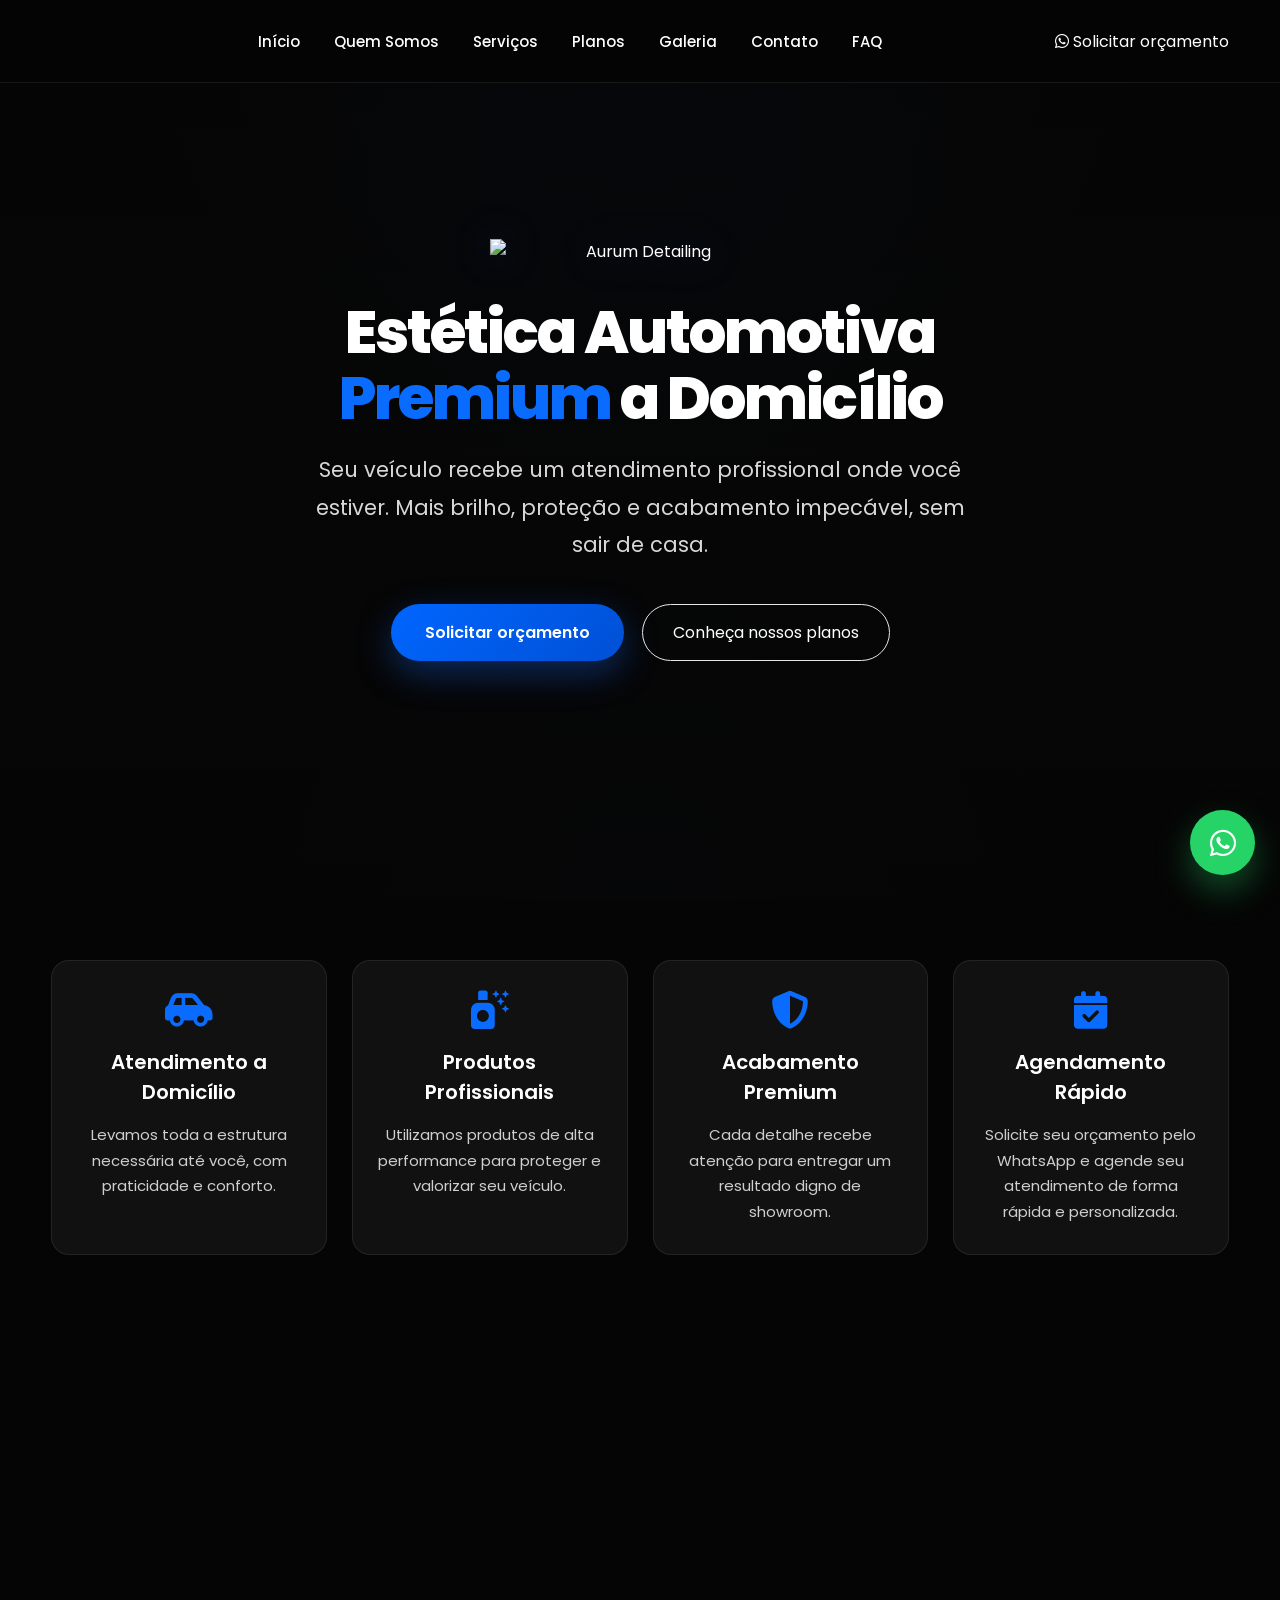
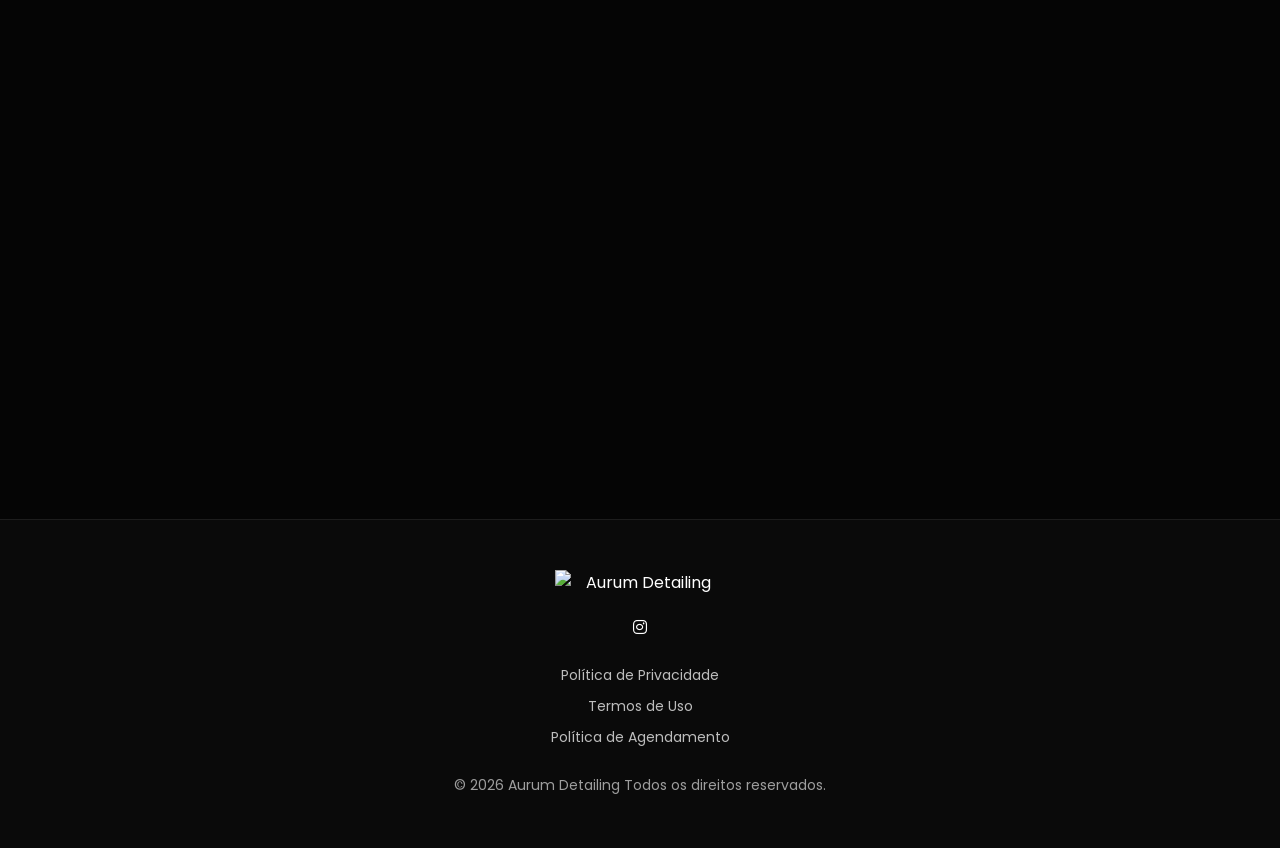
==== index.html @ 786d4e9a "Add files via upload" ====
<!DOCTYPE html>
<html lang="pt-BR">

<head>
<link rel="stylesheet" href="https://cdn.jsdelivr.net/npm/swiper@11/swiper-bundle.min.css">

    <link rel="stylesheet" href="https://cdn.jsdelivr.net/npm/glightbox/dist/css/glightbox.min.css">
<meta charset="UTF-8">

<link rel="icon" type="image/png" href="assets/favicon/favicon.png">

 
<meta name="viewport" content="width=device-width, initial-scale=1.0">

<title>Aurum Detailing | Estética Automotiva Premium</title>

<title>Aurum Detailing Auto Care | Estética Automotiva Premium em São Paulo</title>

<meta name="description" content="Estética automotiva premium a domicílio em São Paulo. Lavagem técnica, higienização interna, polimento técnico, proteção cerâmica e revitalização automotiva com acabamento profissional.">

<meta name="keywords" content="estética automotiva, detalhamento automotivo, lavagem premium, lavagem técnica, polimento técnico, proteção cerâmica, higienização automotiva, revitalização de plásticos, hidratação de couro, Aurum Detailing, São Paulo">

<meta name="author" content="Aurum Detailing Auto Care">

<meta name="robots" content="index, follow">

<meta name="language" content="pt-BR">

<meta name="theme-color" content="#0A6CFF">

<meta name="application-name" content="Aurum Detailing Auto Care">

<meta name="format-detection" content="telephone=no">

<meta property="og:type" content="website">

<meta property="og:title" content="Aurum Detailing Auto Care">

<meta property="og:description" content="Estética automotiva premium a domicílio em São Paulo. Lavagem técnica, polimento e proteção para seu veículo.">

<meta property="og:image" content="assets/og-image.jpg">

<meta property="og:locale" content="pt_BR">

<meta property="og:site_name" content="Aurum Detailing Auto Care">

<meta name="twitter:card" content="summary_large_image">

<meta name="twitter:title" content="Aurum Detailing Auto Care">

<meta name="twitter:description" content="Estética automotiva premium a domicílio.">

<meta name="twitter:image" content="assets/og-image.jpg">

<link rel="stylesheet" href="style.css">

<link rel="preconnect" href="https://fonts.googleapis.com">

<link rel="preconnect" href="https://fonts.gstatic.com" crossorigin>

<link href="https://fonts.googleapis.com/css2?family=Poppins:wght@300;400;500;600;700;800&display=swap" rel="stylesheet">

<link rel="stylesheet"
href="https://cdnjs.cloudflare.com/ajax/libs/font-awesome/6.6.0/css/all.min.css">

</head>

<body>

<header id="header">

<div class="container">

  <a href="#inicio" class="logo">
  

<button
    class="menu-toggle"
    aria-label="Abrir menu de navegação"
    aria-expanded="false"
    aria-controls="menu-principal">

    <i class="fas fa-bars"></i>

</button>

<nav
    id="menu-principal"
    class="menu"
    aria-label="Menu principal">
<ul>

<li><a href="#inicio">Início</a></li>

<li><a href="#sobre">Quem Somos</a></li>

<li><a href="#servicos">Serviços</a></li>

<li><a href="#planos">Planos</a></li>

<li><a href="#galeria">Galeria</a></li>

<li><a href="#contato">Contato</a></li>
  
<li><a href="#faq">FAQ</a></li>

</ul>

</nav>

<a class="btn-whatsapp"

href="https://wa.me/5511932762194?text=Olá,%20gostaria%20de%20um%20orçamento%20para%20meu%20veículo."

target="_blank"
 rel="noopener noreferrer"
       aria-label="Solicitar orçamento pelo WhatsApp">

<i class="fab fa-whatsapp"></i>

Solicitar orçamento

</a>

</div>

</header>

<section id="inicio" class="hero">

    <div class="overlay"></div>

    <div class="container hero-content">

 <img src="https://i.ibb.co/9Hc73z7K/59-AD2-CFE-4613-4-C38-AFF9-AEAA63765-F66.png" class="hero-logo" alt="Aurum Detailing">

        <h1>
Estética Automotiva
<span>Premium</span>
a Domicílio
</h1>

<p>
Seu veículo recebe um atendimento profissional onde você estiver.
Mais brilho, proteção e acabamento impecável, sem sair de casa.
</p>

        <div class="hero-buttons">

            <a class="btn-primary"
            href="https://wa.me/5511932762194?text=Olá,%20vim%20pelo%20site%20da%20Aurum%20e%20gostaria%20de%20um%20orçamento."
            target="_blank"
            rel="noopener noreferrer"
       aria-label="Solicitar orçamento pelo WhatsApp">

            Solicitar orçamento

            </a>

            <a href="#planos"
            class="btn-secondary">

            Conheça nossos planos

            </a>

        </div>

    </div>

</section>

<section class="highlights">

    <div class="container">

        <div class="highlight-card">

            <i class="fas fa-car-side"></i>

            <h3>Atendimento a Domicílio</h3>

            <p>Levamos toda a estrutura necessária até você, com praticidade e conforto.</p>

        </div>

        <div class="highlight-card">

            <i class="fas fa-spray-can-sparkles"></i>

            <h3>Produtos Profissionais</h3>

            <p>Utilizamos produtos de alta performance para proteger e valorizar seu veículo.</p>

        </div>

        <div class="highlight-card">

            <i class="fas fa-shield-alt"></i>

            <h3>Acabamento Premium</h3>

            <p>Cada detalhe recebe atenção para entregar um resultado digno de showroom.</p>

        </div>
<div class="highlight-card">

    <i class="fas fa-calendar-check"></i>

    <h3>Agendamento Rápido</h3>

    <p>Solicite seu orçamento pelo WhatsApp e agende seu atendimento de forma rápida e personalizada.</p>

</div>

    </div>

</section>

  <section id="sobre" class="reveal">

    <div class="container">

        <h2>Quem Somos</h2>

        <div class="about">

            <div class="about-text">

                <p>

                A <strong>Aurum Detailing Auto Care</strong> nasceu com o propósito de oferecer uma experiência premium em estética automotiva.

                </p>

                <p>

                Levamos nossos serviços até você, utilizando produtos profissionais, equipamentos de alta qualidade e técnicas que preservam e valorizam cada detalhe do seu veículo.

                </p>

                <p>

                Nosso compromisso é entregar excelência, confiança e um acabamento que supera expectativas.

                </p>

                <a class="btn-primary"
                href="https://wa.me/5511932762194?text=Olá,%20gostaria%20de%20um%20orçamento."
                target="_blank"
rel="noopener noreferrer"
       aria-label="Solicitar orçamento pelo WhatsApp">
                Solicitar orçamento

                </a>

            </div>

            <div class="about-image">

              <img src="https://i.ibb.co/9Hc73z7K/59-AD2-CFE-4613-4-C38-AFF9-AEAA63765-F66.png" class="hero-logo" alt="Aurum Detailing">
              
            </div>

        </div>

    </div>

</section>

<section id="servicos" class="reveal">

    <div class="container">

        <h2>Nossos Serviços</h2>

        <div class="cards" id="servicesContainer">

        </div>

    </div>

</section>
<section id="planos" class="reveal">

    <div class="container">

        <h2>Planos</h2>

        <div class="pricing" id="plansContainer">

        </div>

    </div>

</section>

<section id="galeria" class="reveal">

    <div class="container">

        <h2>Antes e Depois</h2>

        <div class="swiper aurumSwiper">

            <div class="swiper-wrapper" id="galleryContainer">

            </div>

            <div class="swiper-button-prev"></div>

            <div class="swiper-button-next"></div>

            <div class="swiper-pagination"></div>

        </div>

    </div>

</section>

<section id="contato" class="reveal">

<div class="container">

<h2>Solicite seu orçamento</h2>

<p>

Clique no botão abaixo e fale diretamente conosco.

</p>

<a class="btn-primary"

href="https://wa.me/5511932762194?text=Olá,%20vim%20pelo%20site."

target="_blank"
rel="noopener noreferrer"
       aria-label="Solicitar orçamento pelo WhatsApp">

<i class="fab fa-whatsapp"></i>

Chamar no WhatsApp

</a>

</div>

</section>
  <section id="faq" class="reveal">

    <div class="container">

        <h2>Perguntas Frequentes</h2>

        <p class="faq-subtitle">
            Tire suas principais dúvidas sobre nossos serviços antes de solicitar seu orçamento.
        </p>

        <div class="faq-container" id="faqContainer">

</div>
    </div>

</section>

<footer>

<div class="container">

<img src="https://i.ibb.co/9Hc73z7K/59-AD2-CFE-4613-4-C38-AFF9-AEAA63765-F66.png" alt="Aurum Detailing">

<div class="footer-social">

    <a href="https://www.instagram.com/aurum.detailingauto/"
       target="_blank"
       rel="noopener noreferrer"
       aria-label="Instagram Aurum Detailing">

        <i class="fab fa-instagram"></i>

    </a>

</div>

<div class="footer-links">

    <a href="politica-de-privacidade.html">
        Política de Privacidade
    </a>

    <a href="termos-de-uso.html">
        Termos de Uso
    </a>

    <a href="politica-de-agendamento.html">
        Política de Agendamento
    </a>

</div>

<p>

© 2026 Aurum Detailing

Todos os direitos reservados.

</p>

</div>

</footer>

<div class="floating">

    <a href="https://wa.me/5511932762194?text=Olá,%20gostaria%20de%20um%20orçamento."
       target="_blank"
       aria-label="WhatsApp Aurum Detailing">

        <i class="fab fa-whatsapp"></i>

    </a>
  <div class="back-to-top" aria-label="Voltar ao topo">

    <i class="fas fa-chevron-up"></i>

</div>

<div class="menu-overlay"></div>

 <script src="https://cdn.jsdelivr.net/npm/swiper@11/swiper-bundle.min.js"></script>

<script src="https://cdn.jsdelivr.net/npm/glightbox/dist/js/glightbox.min.js"></script>

<script type="module" src="js/script.js"></script>
  
</body>
</html>
---- style.css ----
/* =====================================================
   AURUM DETAILING
   STYLE.CSS
   PARTE 1
===================================================== */

/* RESET */

*{
    margin:0;
    padding:0;
    box-sizing:border-box;
}

html{
    scroll-behavior:smooth;
}

body{

    font-family:'Poppins',sans-serif;
    background:#050505;
    color:#FFFFFF;
    overflow-x:hidden;

}

/* CORES */

:root{

    --azul:#0A6CFF;
    --azul-hover:#2E85FF;

    --prata:#E6E6E6;
    --cinza:#BDBDBD;

    --preto:#050505;
    --preto-card:#111111;

    --borda:rgba(255,255,255,.08);

}

/* CONTAINER */

.container{

    width:min(1180px,92%);
    margin:auto;

}

/* TÍTULOS */

h1{

    font-size:64px;
    font-weight:700;
    line-height:1.1;

}

h2{

    font-size:40px;
    font-weight:600;
    color:var(--prata);
    margin-bottom:18px;

}

h3{

    font-size:24px;
    font-weight:600;

}

p{

    color:#D8D8D8;
    line-height:1.8;

}

/* LINKS */

a{

    text-decoration:none;
    color:#FFF;

}

/* IMAGENS */

img{

    max-width:100%;
    display:block;

}
/* =====================================================
   HEADER
===================================================== */

header{

    position:fixed;

    top:0;
    left:0;

    width:100%;

    z-index:999;

    background:rgba(5,5,5,.92);

    backdrop-filter:blur(12px);

    border-bottom:1px solid var(--borda);

}

header .container{

    display:flex;

    justify-content:space-between;

    align-items:center;

    height:82px;

}
.logo{

    display:flex;

    align-items:center;

    justify-content:flex-start;

}

.logo img{

    height:105px;
  width:auto;

}

nav ul{

    display:flex;

    gap:34px;

    list-style:none;

}

nav a{

    font-size:15px;

    font-weight:500;

    transition:.3s;

}

nav a:hover{

    color:var(--azul);

}
/* =====================================================
   BOTÕES
===================================================== */
.btn-primary{

    display:inline-flex;

    align-items:center;

    justify-content:center;

    gap:10px;

    padding:16px 34px;

    background:linear-gradient(135deg,#0066FF,#0050D4);

    color:#FFF;

    border-radius:50px;

    font-weight:600;

    transition:.35s;

    
  box-shadow:0 12px 35px rgba(24,110,255,.35);

}

.btn-primary:hover{

    transform:translateY(-5px) scale(1.02);

    box-shadow:0 22px 45px rgba(24,110,255,.45);

}

.btn-secondary{

    border:1px solid var(--prata);

    padding:15px 30px;

    border-radius:50px;

    transition:.3s;

}

.btn-secondary:hover{

    background:var(--prata);

    color:#050505;

}
/* =====================================================
   HERO
===================================================== */

.hero{

    position:relative;

    min-height:100vh;

    display:flex;

    align-items:center;

    justify-content:center;

    overflow:hidden;

    background:
    radial-gradient(circle at top,#186EFF22 0%,transparent 45%),
    radial-gradient(circle at bottom,#0b244722 0%,transparent 35%),
    linear-gradient(180deg,#050505,#0A0A0A 50%,#050505);
}
.hero::before{

content:"";

position:absolute;

top:-250px;

left:50%;

transform:translateX(-50%);

width:700px;

height:700px;

background:radial-gradient(circle,
rgba(24,110,255,.18),
transparent 70%);

filter:blur(60px);

pointer-events:none;
opacity:.35;
filter:blur(90px);
}

.overlay{

    position:absolute;

    inset:0;

    background:linear-gradient(
        rgba(5,5,5,.88),
        rgba(5,5,5,.72)
    );

}
.hero-content{

    position:relative;

    z-index:2;

    width:100%;

    max-width:720px;

    margin:0 auto;

    display:flex;

    flex-direction:column;

    align-items:center;

    justify-content:center;

    text-align:center;

}
.hero-logo{

    width:300px;

    display:block;

    margin:0 auto 35px;

    filter:drop-shadow(0 0 18px rgba(24,110,255,.25));

    animation:float 5s ease-in-out infinite;

}

.hero h1{

    margin-bottom:20px;
  font-size:60px;

line-height:1.1;

font-weight:800;

letter-spacing:-2px;

}

.hero span{

    color:var(--azul);

}

.hero p{
font-size:21px;

    max-width:650px;

    margin:0 auto 40px;

    color:#D8D8D8;

    line-height:1.8;
}

.hero-buttons{

    display:flex;

    gap:18px;

    flex-wrap:wrap;

}
/* =====================================================
   QUEM SOMOS
===================================================== */

section{

    padding:100px 0;

}

.about{

    display:grid;

    grid-template-columns:1fr 1fr;

    gap:60px;

    align-items:center;

}

.about-text p{

    margin-bottom:20px;

}

.about-image img{

    width:100%;

    border-radius:20px;

    border:1px solid var(--borda);

    transition:.35s;

}

.about-image img:hover{

    transform:scale(1.02);

}
/* =====================================================
   SERVIÇOS
===================================================== */


.cards{

    display:grid;

    grid-template-columns:repeat(auto-fit,minmax(260px,1fr));

    gap:30px;

    margin-top:50px;

}

.card{
overflow:hidden;
    background:var(--preto-card);

    border:1px solid rgba(255,255,255,.05);
  box-shadow:0 12px 25px rgba(0,0,0,.18);

    border-radius:18px;

    overflow:hidden;

    text-align:center;

    transition:.35s;

    padding:0;

}

.card:hover{

    transform:translateY(-10px);

    border-color:#186EFF;

    box-shadow:

        0 0 20px rgba(24,110,255,.25),

        0 20px 40px rgba(0,0,0,.45);

}

.card h3{

    margin:25px 25px 15px;

}

.card p{

    margin:0 25px 30px;

    font-size:15px;

    line-height:1.7;

}

.service-image{
  transition:.4s;

    width:100%;

    height:250px;

    object-fit:cover;

    display:block;
  border-radius:18px 18px 0 0;

}
/* =====================================================
   PLANOS
===================================================== */

.pricing{

    display:grid;

    grid-template-columns:repeat(auto-fit,minmax(280px,1fr));

    gap:35px;

    margin-top:60px;

}

.price-card{

    background:var(--preto-card);

    border:1px solid var(--borda);

    border-radius:18px;

    padding:40px;

    text-align:center;

    transition:.35s;

}
.price-card.destaque{

    border:2px solid #186EFF;

    box-shadow:0 0 25px rgba(24,110,255,.25);

    transform:scale(1.03);

}

.price-card:hover{

transform:scale(1.05) translateY(-10px);

    box-shadow:0 0 40px rgba(24,110,255,.45);

}

.price-card h3{

    margin-bottom:25px;
position: relative;
overflow: hidden;
}
.badge{

    position:absolute;

    top:20px;

    right:-28px;

    width:140px;

    padding:7px 0;

    text-align:center;

    background:linear-gradient(135deg,#FFD700,#FFB800);

    color:#111;

    font-size:10px;

    font-weight:800;

    transform:rotate(45deg);

    text-transform:uppercase;

    letter-spacing:.5px;

    box-shadow:0 6px 15px rgba(255,215,0,.25);

}

.price-card ul{

    list-style:none;

    margin-bottom:30px;

}

.price-card li{

    padding:12px 0;

    border-bottom:1px solid rgba(255,255,255,.05);

}

.price-card a{

    display:inline-block;

    margin-top:25px;

    padding:14px 30px;

    background:var(--azul);

    border-radius:40px;

    font-weight:600;

    transition:.3s;

}

.price-card a:hover{

    background:var(--azul-hover);

}

/* =====================================================
   GALERIA
===================================================== */

.gallery{

    display:grid;

    grid-template-columns:repeat(auto-fit,minmax(300px,1fr));

    gap:20px;

    margin-top:50px;

}

.gallery img{

    width:100%;

    height:260px;

    object-fit:cover;

    border-radius:18px;

    border:1px solid var(--borda);

    transition:.35s;

}

.gallery img:hover{

    transform:scale(1.03);

    border-color:var(--azul);

}
/* =====================================================
   CONTATO
===================================================== */

#contato{

    text-align:center;

}

#contato p{

    max-width:700px;

    margin:20px auto 40px;

}
/* =====================================================
   FOOTER
===================================================== */

footer{

    background:#0A0A0A;

    border-top:1px solid var(--borda);

    padding:50px 0;

    text-align:center;

}

footer img{

    width:170px;

    margin:auto;

    margin-bottom:20px;

}

footer p{

    color:#9E9E9E;

    font-size:14px;

}
/* =====================================================
   WHATSAPP
===================================================== */

.floating{

    position:fixed;

    right:25px;

    bottom:25px;

    z-index:999;

}

.floating a{

    width:65px;

    height:65px;

    display:flex;

    justify-content:center;

    align-items:center;

    border-radius:50%;

    background:#25D366;

    font-size:30px;

    color:#FFF;

    box-shadow:0 15px 35px rgba(37,211,102,.35);

    transition:.3s;

}

.floating a:hover{

    transform:scale(1.1);

}
/* =====================================================
   RESPONSIVO
===================================================== */

@media(max-width:900px){

    h1{

        font-size:56px;
      line-height:1.15;

    font-weight:700;

    margin-bottom:20px;

    }

    h2{

        font-size:30px;

    }

    .about{

        grid-template-columns:1fr;

    }

    nav{

        display:none;

    }

    header .container{

        justify-content:space-between;

    }

    .hero{

        text-align:center;

    }

    .hero-buttons{

        justify-content:center;

    }

}
/* =====================================================
   ANIMAÇÕES
===================================================== */

.card,
.price-card,
.about-image img,
.gallery img{

    transition:.35s ease;

}

.hero-logo{

    animation:float 5s ease-in-out infinite;

}

@keyframes float{

    0%{

        transform:translateY(0);

    }

    50%{

        transform:translateY(-8px);

    }

    100%{

        transform:translateY(0);

    }

}

/* =====================================================
   MENU MOBILE
===================================================== */

.menu-toggle{
    display:none;
    background:none;
    border:none;
    color:#FFF;
    font-size:30px;
    cursor:pointer;
}

@media (max-width:900px){

    .menu-toggle{
        display:block;
    }

    nav{
        position:fixed;
        top:82px;
        left:0;
        width:100%;
        background:#050505;
        border-top:1px solid var(--borda);
        display:none;
        padding:25px 0;
    }

    nav.active{
        display:block;
    }

    nav ul{
        display:flex;
        flex-direction:column;
        gap:25px;
        text-align:center;
    }

    .btn-whatsapp{
        display:none;
    }

}

/* =====================================================
   HEADER SCROLL
===================================================== */

header.scrolled{

    background:rgba(5,5,5,.98);

    box-shadow:0 8px 30px rgba(0,0,0,.35);

}

/* =====================================================
   SELEÇÃO DE TEXTO
===================================================== */

::selection{

    background:var(--azul);

    color:#FFF;

}

/* =====================================================
   SCROLLBAR
===================================================== */

::-webkit-scrollbar{

    width:10px;

}

::-webkit-scrollbar-track{

    background:#050505;

}

::-webkit-scrollbar-thumb{

    background:var(--azul);

    border-radius:20px;

}
.plan-price{

    margin:20px 0 30px;

    text-align:center;

}

.plan-price span{

    display:block;

    color:#9b9b9b;

    font-size:13px;

    margin-bottom:6px;

    letter-spacing:1px;

    text-transform:uppercase;

}

.plan-price h2{

    font-size:44px;

    font-weight:800;

    color:#fff;

    line-height:1;

    text-shadow:0 0 18px rgba(24,110,255,.25);

}
/* =====================================================
   FAQ
===================================================== */

#faq{

    background:#080808;

}

.faq-subtitle{

    max-width:700px;

    margin:0 auto 50px;

    text-align:center;

    color:#BDBDBD;

}

.faq-container{

    max-width:900px;

    margin:0 auto;

}

.faq-item{

    background:var(--preto-card);

    border:1px solid var(--borda);

    border-radius:16px;

    margin-bottom:18px;

    overflow:hidden;

    transition:.35s;

}

.faq-item:hover{

    border-color:var(--azul);

    box-shadow:0 0 18px rgba(24,110,255,.15);

}

.faq-question{

    width:100%;

    background:none;

    border:none;

    color:#FFF;

    cursor:pointer;

    display:flex;

    justify-content:space-between;

    align-items:center;

    padding:24px 28px;

    font-size:18px;

    font-weight:600;

    text-align:left;

}

.faq-question span{

    font-size:28px;

    color:var(--azul);

    transition:.35s;

}

.faq-answer{

    max-height:0;

    overflow:hidden;

    transition:max-height .4s ease;

}

.faq-answer p{

    padding:0 28px 24px;

    color:#D8D8D8;

    line-height:1.8;

}

.faq-item.active .faq-answer{

    max-height:220px;

}

.faq-item.active .faq-question span{

    transform:rotate(45deg);

}
/* =====================================================
   BOTÃO VOLTAR AO TOPO
===================================================== */

.back-to-top{

    position:fixed;

    right:25px;

    bottom:105px;

    width:65px;

    height:65px;

    display:flex;

    justify-content:center;

    align-items:center;

    border-radius:50%;

    background:var(--azul);

    color:#FFF;

    font-size:24px;

    cursor:pointer;

    box-shadow:0 15px 35px rgba(24,110,255,.35);

    opacity:0;

    visibility:hidden;

    transform:translateY(20px);

    transition:.35s;

    z-index:998;

}

.back-to-top.show{

    opacity:1;

    visibility:visible;

    transform:translateY(0);

}

.back-to-top:hover{

    transform:translateY(-5px);

    background:var(--azul-hover);

}
/* =====================================================
   LINKS DO RODAPÉ
===================================================== */

.footer-links{

    display:flex;

    flex-direction:column;

    align-items:center;

    gap:10px;

    margin:25px 0;

}

.footer-links a{

    color:#BDBDBD;

    font-size:14px;

    transition:.3s;

}

.footer-links a:hover{

    color:var(--azul);

}
/* ==========================================
   GALERIA SWIPER
========================================== */

.aurumSwiper{

    width:92%;

    max-width:900px;

    margin:50px auto;

    overflow:hidden;

    border-radius:20px;

    position:relative;

}

.aurumSwiper img{

    width:100%;

    max-height:650px;

    object-fit:contain;

    display:block;

    border-radius:20px;

}

.swiper-button-next,
.swiper-button-prev{

    color:#fff;

    width:50px;

    height:50px;

    top:50% !important;

    transform:translateY(-50%);

}

.swiper-button-next{

    right:15px;

}

.swiper-button-prev{

    left:15px;

}

.swiper-pagination{

    position:relative;

    margin-top:15px;

}

.swiper-pagination-bullet{

    background:#fff;

    opacity:.6;

}

.swiper-pagination-bullet-active{

    background:var(--azul);

    opacity:1;

}
/* =====================================================
   HIGHLIGHTS
===================================================== */

.highlights{

    margin-top:-40px;
    position:relative;
    z-index:5;

}

.highlights .container{

    display:grid;
    grid-template-columns:repeat(4,1fr);
    gap:25px;

}

.highlight-card{

    background:#111;
    border:1px solid rgba(255,255,255,.08);
    border-radius:18px;
    padding:30px 25px;
    text-align:center;
    transition:.35s;

}

.highlight-card:hover{

    transform:translateY(-8px);

    border-color:var(--azul);

    box-shadow:0 20px 45px rgba(24,110,255,.15);

}

.highlight-card i{

    font-size:38px;

    color:var(--azul);

    margin-bottom:18px;

}

.highlight-card h3{

    margin-bottom:15px;

    font-size:20px;

}

.highlight-card p{

    font-size:15px;

    color:#CFCFCF;

    line-height:1.7;

}

@media(max-width:900px){

    .highlights .container{

        grid-template-columns:1fr;
        gap:18px;

    }

}
/* =====================================================
   SCROLL REVEAL
===================================================== */

.reveal{

    opacity:0;
    transform:translateY(50px);
    transition:opacity .8s ease, transform .8s ease;

}

.reveal.show{

    opacity:1;
    transform:translateY(0);

}
/* =====================================================
   FIM DO CSS
===================================================== */
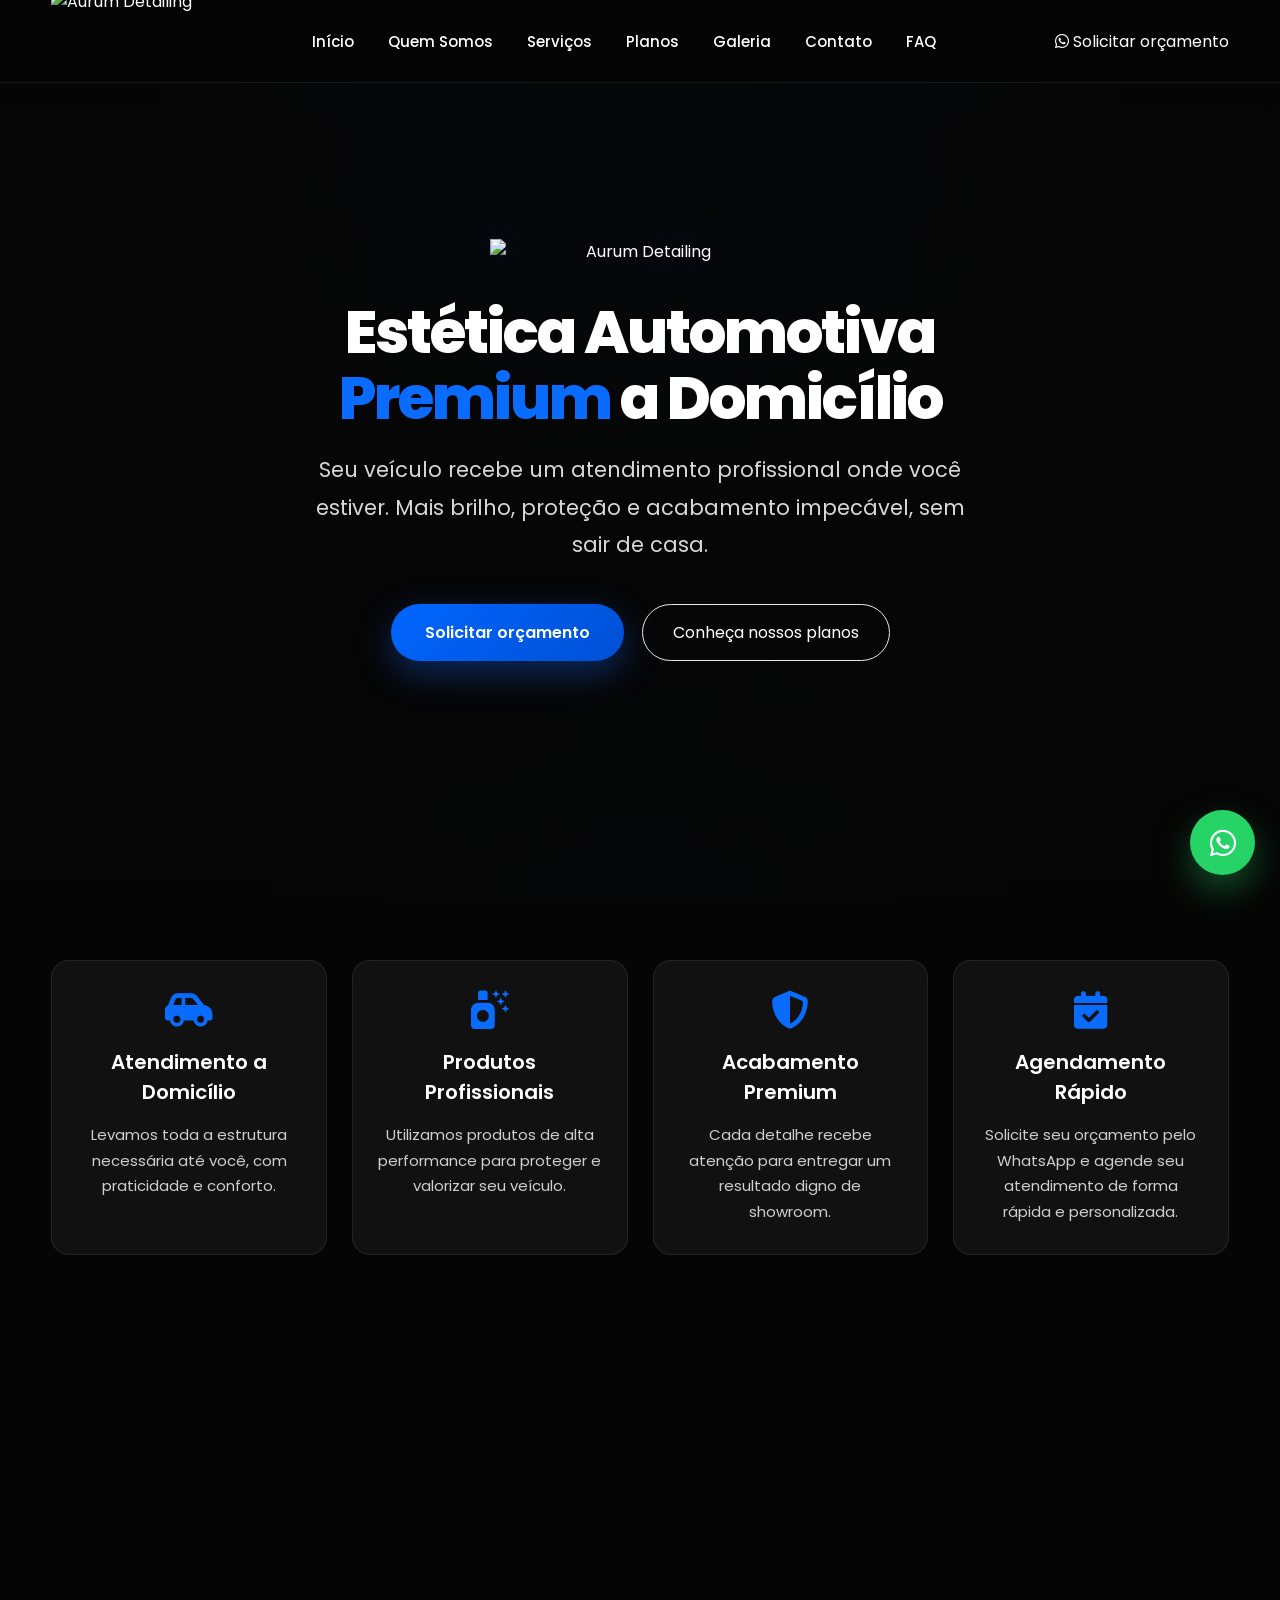
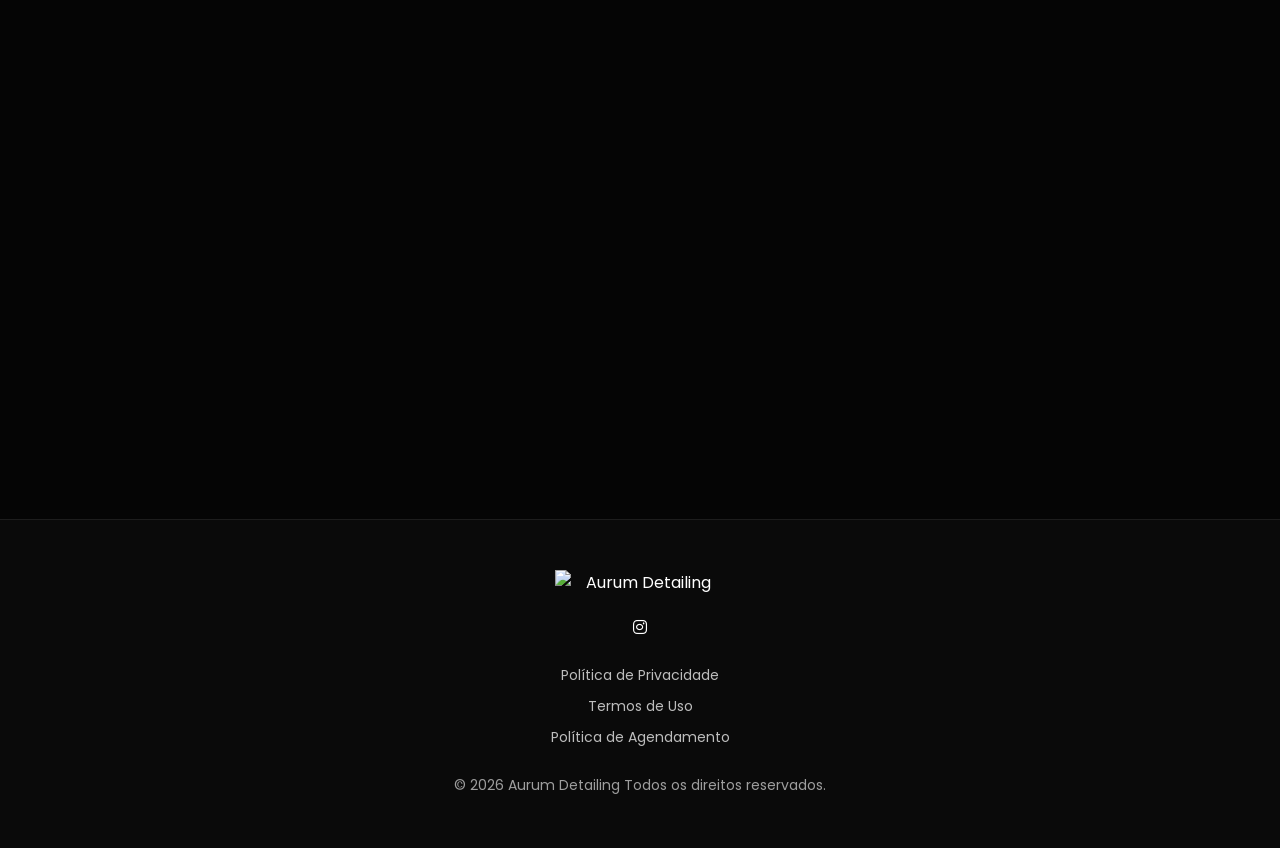
==== commit 76dd1118: "Fix HTML formatting and add missing elements" ====
--- a/index.html
+++ b/index.html
@@ -73,7 +73,8 @@
 
   <a href="#inicio" class="logo">
   
-
+  <img src="https://i.ibb.co/SwgZ4sBQ/1-DEC42-AA-022-A-4-EAC-BA24-7-F37518-AC619.png" alt="Aurum Detailing">
+</a><link rel="icon" type="image/png" sizes="32x32" href="assets/favicon/favicon.png">
 <button
     class="menu-toggle"
     aria-label="Abrir menu de navegação"
@@ -436,4 +437,4 @@
 <script type="module" src="js/script.js"></script>
   
 </body>
-</html>+</html>
